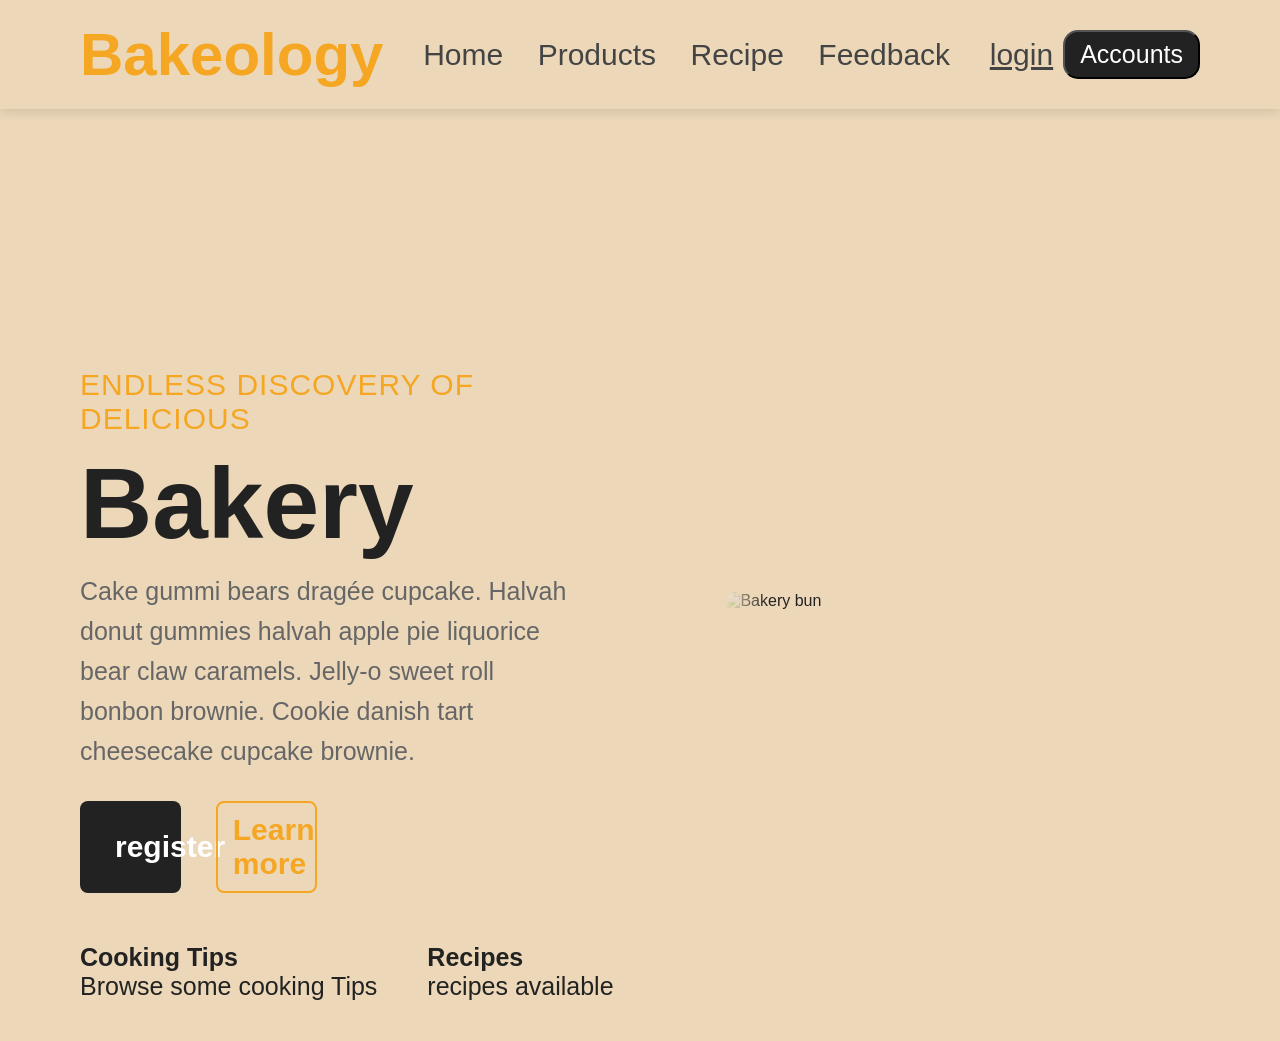
==== html/index.html @ 785b4b15 "Add files via upload" ====
<!DOCTYPE html>
<html lang="en">
<head>
  <meta charset="UTF-8">
  <meta name="viewport" content="width=device-width, initial-scale=1.0">
  <title>Bakeology</title>
  <link rel="stylesheet" href="/style/indexStlye.css">
</head>
<body>
  <header>
    <div class="logo">Bakeology</div>
    <nav>
      <a href="index.html" class="">Home</a>
      <a href="products" class="nav-link">Products</a>
      <a href="" class="nav-link">Recipe</a>
      <a href="" class="nav-link">Feedback</a>
    </nav>
    <div class="account">
      <a id="acc" href="login.html">login</a>
      <button class="register">Accounts</button>
    </div>
  </header>

  <main>
    <section class="content">
      <p class="tagline">ENDLESS DISCOVERY OF DELICIOUS</p>
      <h1>Bakery</h1>
      <p class="desc">
        Cake gummi bears dragée cupcake. Halvah donut gummies halvah apple pie liquorice bear claw caramels. 
        Jelly-o sweet roll bonbon brownie. Cookie danish tart cheesecake cupcake brownie.
      </p>
      <div class="buttons">
        <button class="btn-dark">register</button>
        <button class="btn-outline" id="learnMoreBtn">Learn more</button>
      </div>  
      <div class="links">
        <p><strong>Cooking Tips</strong><br>Browse some cooking Tips</p>
        <p><strong>Recipes</strong><br>recipes available</p>
      </div>
    </section>

    <section class="image-section">
      <div class="slides">
        <img src="/images/cinnamon.png" alt="Bakery bun">
        <img src="/images/Croissant-removebg-preview.png" alt="Cake">
        <img src="/images/cookies-removebg-preview.png" alt="Pastry">
        <img src="/images/cakes-removebg-preview.png" alt="Cookies">
      </div>
    </section>
  </main>

  <div id="loginPopup" class="popup">
    <div class="popup-content">
      <span class="close-popup">&times;</span>
      <h2> Login Required</h2>
      <p>Please log in to continue.</p>
      <div class="popup-buttons">
        <button id="goLogin">Go to Login</button>
        <button id="cancelPopup">Cancel</button>
      </div>
    </div>
  </div>

  

  <script>
    const btnDark = document.querySelector(".btn-dark");
    btnDark.addEventListener("click", () => {
      window.location.href = "login.html";
    });

    const learnMoreBtn = document.getElementById("learnMoreBtn");
    learnMoreBtn.addEventListener("click", () => {
      window.location.href = "about.html";
    });
  </script>

  <script src="/js/loginSignin.js"></script>
</body>
</html>
---- style/indexStlye.css ----
* {
  margin: 0;
  padding: 0;
  box-sizing: border-box;
  font-family: 'Poppins', sans-serif;
}

body {
  background: #ecd8b9;
  color: #222;
  padding: 120px 80px 40px; 
}



header {
  position: fixed;          
  top: 0;
  left: 0;
  width: 100%;
  z-index: 9999;        
  background-color: #ecd8b9; 
  padding: 20px 80px;       
  display: flex;
  justify-content: space-between;
  align-items: center;
  box-shadow: 0 4px 10px rgba(0,0,0,0.1); 
}

.logo {
  font-weight: bold;
  font-size: 60px;
  color: #f5a623;
}

nav a {
  margin: 0 15px;
  color: #444;
  text-decoration: none;
  font-size: 30px;
}

.account {
  color: #f5a623;
  display: flex;
  align-items: center;
  gap: 10px;
}

.register {
  background: #222;
  color: white;
  border-radius: 15px;
  padding: 8px 15px;
  cursor: pointer;
  font-size: 25px;
}


main {
  display: flex;
  justify-content: space-between;
  align-items: center;
  margin-top: 80px;
}

.content {
  display: flex;
  flex-direction: column;
  margin-top: 15%;
  width: 50%;
}

.tagline {
  font-size: 30px;
  color: #f5a623;
  letter-spacing: 1px;
  margin-bottom: 10px;
}

h1 {
  font-size: 100px;
  font-weight: 700;
  margin-bottom: 10px;
}

.desc {
  color: #666;
  line-height: 1.6;
  margin-bottom: 30px;
  width: 90%;
  font-size:25px;
}

.buttons {
  display: flex;
  gap: 35px;
  margin-bottom: 30px;
  width: 60%;
}
.buttons button a{
  text-decoration: none;
  color: white;
}

.btn-dark {
  background: #222;
  color: white;
  border: none;
  padding: 18px 35px;
  border-radius: 8px;
  cursor: pointer;
  font-weight: bold;
  font-size: 30px;
  width: 30%;
}

.btn-outline {
  background: transparent;
  border: 2px solid #f5a623;
  color: #f5a623;
  padding: 10px 15px;
  border-radius: 8px;
  cursor: pointer;
  font-weight: bold;
  font-size: 30px;
  width: 30%;
}

.links {
  display: flex;
  gap: 50px;
  margin-top: 20px;
}
.links p{
  font-size: 25px;
}

.image-section img {
  width: 200px;
  height: auto;
  margin-right: 200px;
  
}
.image-section  {
  display: flex;
  width: 38%;
  height: 100%;
  overflow: hidden;
  border-radius: 15px;
  margin-right: 50px;

  mask-image: linear-gradient(
  to right, 
  transparent 0%,
  black 10%, 
  black 90%, 
  transparent 100%);

  mask-size: 100% 100%;
  mask-image: linear-gradient(
    to right, 
    transparent 0%, 
    black 10%, 
    black 90%, 
    transparent 100%);
  mask-size: 100% 100%;
 
}

#acc{
  color: #444;
  font-size: 30px;
}


.image-section {
  position: relative;
  width: 800px; 
  height: 600px;
  overflow: hidden;
  border-radius: 15px;
  margin-right: 50px;
}


.image-section  {
  display: flex;
  width: 38%;
  height: 100%;
 
}
.slides{
  display: flex;
  width: 400%;  
  height: 100%;
  animation: slide 15s infinite ease-in-out;
}

.image-section .slides img {
  width: 80%;
  height: 60%;
  object-fit: cover;
  flex-shrink: 0;
}


@keyframes slide {
  0%, 15%    { transform: translateX(0); }         
  25%, 40%   { transform: translateX(-100%); }     
  50%, 65%   { transform: translateX(-200%); }     
  75%, 90%   { transform: translateX(-300%); }    
  100%       { transform: translateX(0); }       
}


.popup {
  display: none;
  position: fixed;
  top: 0;
  left: 0;
  width: 100%;
  height: 100%;
  backdrop-filter: blur(5px);
  background: rgba(0,0,0,0.5);
  justify-content: center;
  align-items: center;
  z-index: 1000;
}

.popup-content {
  background: #fffaf3;
  padding: 40px 30px;
  border-radius: 10px; 
  text-align: center;
  max-width: 400px;
  width: 90%;
  box-shadow: 0 12px 35px rgba(0,0,0,0.25);
  font-family: 'Poppins', sans-serif;
  position: relative;
  animation: popupFade 0.3s ease-out;
}

.popup-content h2 {
  color: #b45f04;
  font-size: 28px;
  margin-bottom: 15px;
}

.popup-content p {
  font-size: 20px;
  margin-bottom: 25px;
  color: #555;
}

.popup-buttons {
  display: flex;
  justify-content: space-between;
  gap: 15px;
}

.popup-buttons button {
  flex: 1;
  padding: 12px 0;
  font-size: 18px;
  font-weight: 500;
  border-radius: 8px;
  border: none;
  cursor: pointer;
  transition: background 0.3s;
}

#goLogin {
  background-color: #b45f04;
  color: #fff;
}

#goLogin:hover {
  background-color: #8e4500;
}

#cancelPopup {
  background-color: #ddd;
  color: #333;
}

#cancelPopup:hover {
  background-color: #bbb;
}

.close-popup {
  position: absolute;
  top: 12px;
  right: 15px;
  font-size: 24px;
  cursor: pointer;
  color: #555;
}


@keyframes popupFade {
  from { transform: translateY(-20px); opacity: 0; }
  to { transform: translateY(0); opacity: 1; }
}

.popup {
  display: none;
  position: fixed;
  top: 0;
  left: 0;
  width: 100%;
  height: 100%;
  backdrop-filter: blur(5px);
  background: rgba(0,0,0,0.5);
  justify-content: center;
  align-items: center;
  z-index: 1000;
}

.popup-content {
  background: #fffaf3;
  padding: 50px 40px;      
  border-radius: 10px;  
  text-align: center;
  max-width: 500px;      
  width: 90%;
  box-shadow: 0 15px 40px rgba(0,0,0,0.3); 
  font-family: 'Poppins', sans-serif;
  position: relative;
  animation: popupFade 0.3s ease-out;
}

.popup-content h2 {
  color: #b45f04;
  font-size: 32px;        
  margin-bottom: 20px;
}

.popup-content p {
  font-size: 22px;         
  margin-bottom: 30px;
  color: #555;
}

.popup-buttons {
  display: flex;
  justify-content: space-between;
  gap: 20px;
}

.popup-buttons button {
  flex: 1;
  padding: 14px 0;         
  font-size: 20px;          
  font-weight: 500;
  border-radius: 10px;       
  border: none;
  cursor: pointer;
  transition: background 0.3s;
}

#goLogin {
  background-color: #b45f04;
  color: #fff;
}

#goLogin:hover {
  background-color: #8e4500;
}

#cancelPopup {
  background-color: #ddd;
  color: #333;
}

#cancelPopup:hover {
  background-color: #bbb;
}

.close-popup {
  position: absolute;
  top: 12px;
  right: 15px;
  font-size: 28px;          
  color: #555;
}

/* Fade-in animation */
@keyframes popupFade {
  from { transform: translateY(-20px); opacity: 0; }
  to { transform: translateY(0); opacity: 1; }
}
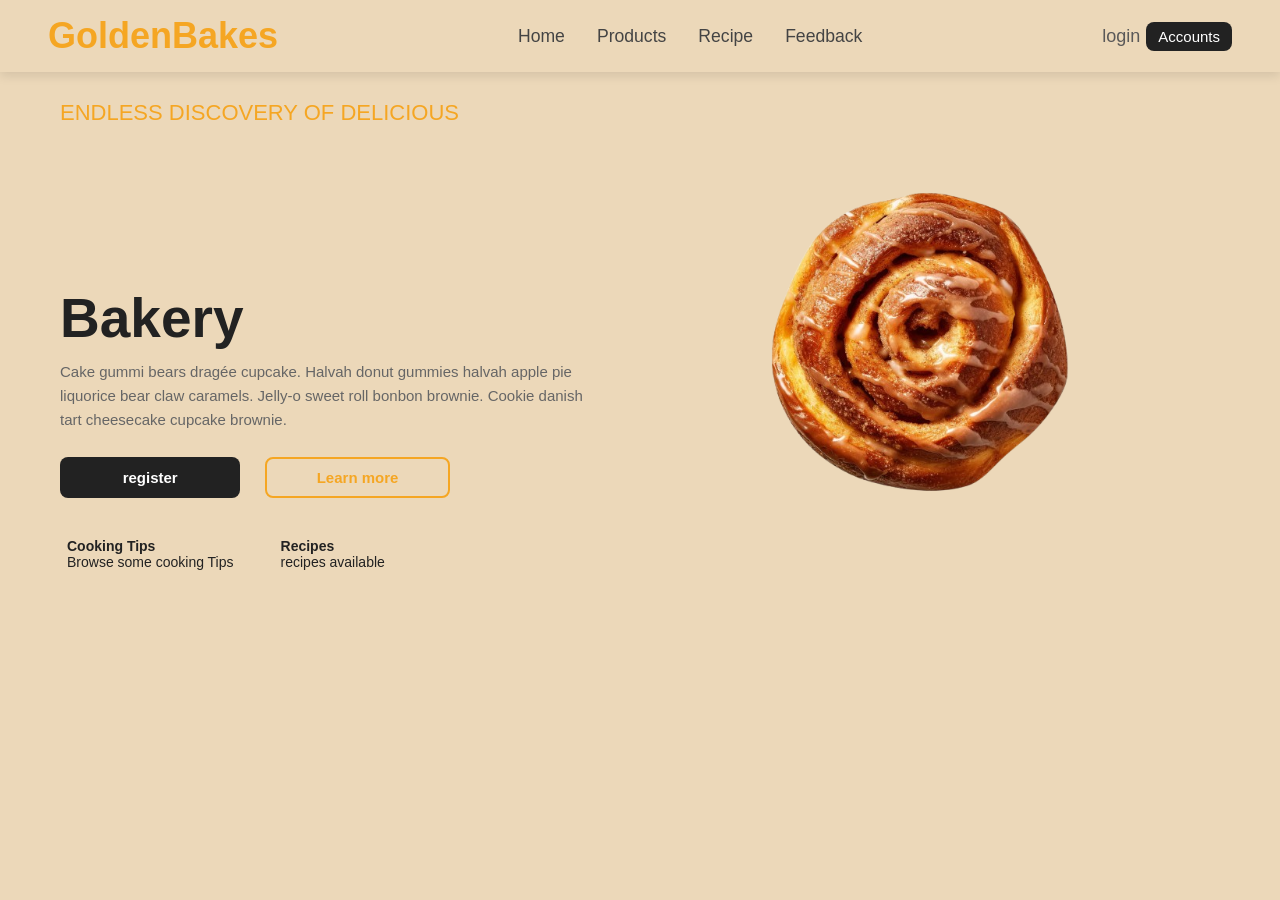
==== commit 73fb924f: "final" ====
--- a/html/index.html
+++ b/html/index.html
@@ -5,15 +5,16 @@
   <meta name="viewport" content="width=device-width, initial-scale=1.0">
   <title>Bakeology</title>
   <link rel="stylesheet" href="/style/indexStlye.css">
+  <link rel="stylesheet" href="/style/general.css">
 </head>
 <body>
   <header>
-    <div class="logo">Bakeology</div>
+    <div class="logo">GoldenBakes</div>
     <nav>
       <a href="index.html" class="">Home</a>
-      <a href="products" class="nav-link">Products</a>
-      <a href="" class="nav-link">Recipe</a>
-      <a href="" class="nav-link">Feedback</a>
+      <a href="#" class="nav-link">Products</a>
+      <a href="#" class="nav-link">Recipe</a>
+      <a href="#" class="nav-link">Feedback</a>
     </nav>
     <div class="account">
       <a id="acc" href="login.html">login</a>
@@ -49,10 +50,11 @@
     </section>
   </main>
 
+
   <div id="loginPopup" class="popup">
     <div class="popup-content">
       <span class="close-popup">&times;</span>
-      <h2> Login Required</h2>
+      <h2>Login Required</h2>
       <p>Please log in to continue.</p>
       <div class="popup-buttons">
         <button id="goLogin">Go to Login</button>
@@ -61,20 +63,39 @@
     </div>
   </div>
 
-  
+  <script>
 
-  <script>
-    const btnDark = document.querySelector(".btn-dark");
-    btnDark.addEventListener("click", () => {
-      window.location.href = "login.html";
+    document.querySelector(".btn-dark").addEventListener("click", () => {
+      window.location.href = "register.html";
     });
 
-    const learnMoreBtn = document.getElementById("learnMoreBtn");
-    learnMoreBtn.addEventListener("click", () => {
+    document.getElementById("learnMoreBtn").addEventListener("click", () => {
       window.location.href = "about.html";
     });
+
+
+    const loginPopup = document.getElementById("loginPopup");
+    const loginCloseBtn = loginPopup.querySelector(".close-popup");
+    const cancelPopupBtn = document.getElementById("cancelPopup");
+    const goLoginBtn = document.getElementById("goLogin");
+
+    function showLoginPopup() {
+      loginPopup.style.display = "flex";
+    }
+
+    loginCloseBtn.addEventListener("click", () => loginPopup.style.display = "none");
+    cancelPopupBtn.addEventListener("click", () => loginPopup.style.display = "none");
+    goLoginBtn.addEventListener("click", () => window.location.href = "login.html");
+
+
+    document.querySelectorAll("header nav a").forEach(link => {
+      if (link.textContent.trim() !== "Home") {
+        link.addEventListener("click", e => {
+          e.preventDefault();
+          showLoginPopup();
+        });
+      }
+    });
   </script>
-
-  <script src="/js/loginSignin.js"></script>
 </body>
 </html>
--- a/style/indexStlye.css
+++ b/style/indexStlye.css
@@ -1,118 +1,181 @@
-* {
-  margin: 0;
-  padding: 0;
-  box-sizing: border-box;
-  font-family: 'Poppins', sans-serif;
-}
 
 body {
   background: #ecd8b9;
   color: #222;
-  padding: 120px 80px 40px; 
-}
-
-
+  padding: 100px 60px 40px;
+  overflow-x: hidden;
+}
+
+footer {
+  flex: 1;
+  display: flex;
+  background-color: #fff1e6;
+  text-align: center;
+  justify-content: center;
+  padding: 20px;
+  font-size: 12px;
+  color: #444;
+}
+
+
+
+
+h1 {
+  font-size: 55px;
+  font-weight: 700;
+  margin-bottom: 10px;
+}
+
+nav a {
+  margin: 0 12px;
+  color: #444;
+  text-decoration: none;
+  font-size: 18px;
+}
+
+.account {
+  color: #f5a623;
+  display: flex;
+  align-items: center;
+  gap: 8px;
+}
+
+.register {
+  background: #222;
+  color: white;
+  border-radius: 12px;
+  border: none;
+  padding: 6px 12px;
+  cursor: pointer;
+  font-size: 15px;
+}
+.tagline {
+
+  font-size: 22px;
+  color: #f5a623;
+  margin-bottom: 160px;
+}
+.desc {
+  color: #666;
+  line-height: 1.6;
+  margin-bottom: 25px;
+  width: 95%;
+  font-size: 15px;
+}
+
+.btn-dark {
+  background: #222;
+  color: white;
+  border: none;
+  padding: 10px 15px;
+  border-radius: 8px;
+  cursor: pointer;
+  font-weight: bold;
+  font-size: 15px;
+  flex: 1;
+}
+
+.btn-outline {
+  background: transparent;
+  border: 2px solid #f5a623;
+  color: #f5a623;
+  padding: 10px 15px;
+  border-radius: 8px;
+  cursor: pointer;
+  font-weight: bold;
+  font-size: 15px;
+  flex: 1;
+}
+
+.links {
+  display: flex;
+  gap: 40px;
+  margin-top: 15px;
+}
+
+.links p {
+  font-size: 14px;
+  margin-left: 7px;
+}
 
 header {
-  position: fixed;          
+  position: fixed;
   top: 0;
   left: 0;
   width: 100%;
-  z-index: 9999;        
-  background-color: #ecd8b9; 
-  padding: 20px 80px;       
+  z-index: 9999;
+  background-color: #ecd8b9;
+  padding: 5px 20px; 
   display: flex;
   justify-content: space-between;
   align-items: center;
-  box-shadow: 0 4px 10px rgba(0,0,0,0.1); 
+  box-shadow: 0 4px 10px rgba(0, 0, 0, 0.1);
 }
 
 .logo {
   font-weight: bold;
-  font-size: 60px;
-  color: #f5a623;
+  font-size: 40px; 
+  color: #f5a623;
+}
+#acc {
+  color: #444;
+  font-size: 20px;
+  text-decoration: none;
+}
+
+h1 {
+  font-size: 55px;
+  font-weight: 700;
+  margin-bottom: 10px;
 }
 
 nav a {
-  margin: 0 15px;
+  margin: 0 12px;
   color: #444;
   text-decoration: none;
-  font-size: 30px;
+  font-size: 18px;
 }
 
 .account {
   color: #f5a623;
   display: flex;
   align-items: center;
-  gap: 10px;
+  gap: 8px;
 }
 
 .register {
   background: #222;
   color: white;
-  border-radius: 15px;
-  padding: 8px 15px;
-  cursor: pointer;
-  font-size: 25px;
-}
-
-
-main {
-  display: flex;
-  justify-content: space-between;
-  align-items: center;
-  margin-top: 80px;
-}
-
-.content {
-  display: flex;
-  flex-direction: column;
-  margin-top: 15%;
-  width: 50%;
-}
-
+  border-radius: 12px;
+  border: none;
+  padding: 6px 12px;
+  cursor: pointer;
+  font-size: 15px;
+}
 .tagline {
-  font-size: 30px;
-  color: #f5a623;
-  letter-spacing: 1px;
-  margin-bottom: 10px;
-}
-
-h1 {
-  font-size: 100px;
-  font-weight: 700;
-  margin-bottom: 10px;
-}
-
+
+  font-size: 22px;
+  color: #f5a623;
+  margin-bottom: 160px;
+}
 .desc {
   color: #666;
   line-height: 1.6;
-  margin-bottom: 30px;
-  width: 90%;
-  font-size:25px;
-}
-
-.buttons {
-  display: flex;
-  gap: 35px;
-  margin-bottom: 30px;
-  width: 60%;
-}
-.buttons button a{
-  text-decoration: none;
-  color: white;
+  margin-bottom: 25px;
+  width: 95%;
+  font-size: 15px;
 }
 
 .btn-dark {
   background: #222;
   color: white;
   border: none;
-  padding: 18px 35px;
+  padding: 10px 15px;
   border-radius: 8px;
   cursor: pointer;
   font-weight: bold;
-  font-size: 30px;
-  width: 30%;
+  font-size: 15px;
+  flex: 1;
 }
 
 .btn-outline {
@@ -123,95 +186,104 @@
   border-radius: 8px;
   cursor: pointer;
   font-weight: bold;
-  font-size: 30px;
-  width: 30%;
+  font-size: 15px;
+  flex: 1;
 }
 
 .links {
   display: flex;
+  gap: 40px;
+  margin-top: 15px;
+}
+
+.links p {
+  font-size: 14px;
+  margin-left: 7px;
+}
+
+main {
+  display: flex;
+  justify-content: space-between;
+  align-items: center;
+  flex-wrap: wrap; 
   gap: 50px;
+}
+
+.content {
+  display: flex;
+  flex-direction: column;
+  width: 48%;
+}
+
+
+.buttons {
+  display: flex;
+  gap: 25px;
+  margin-bottom: 25px;
+  width: 70%;
+}
+
+.buttons button a {
+  text-decoration: none;
+  color: white;
+}
+
+
+
+
+
+
+
+
+.image-section {
   margin-top: 20px;
-}
-.links p{
-  font-size: 25px;
-}
-
-.image-section img {
-  width: 200px;
-  height: auto;
-  margin-right: 200px;
-  
-}
-.image-section  {
-  display: flex;
-  width: 38%;
-  height: 100%;
+  margin-right: 100px;
+  position: relative;
+  width: 400px; 
+  height: 430px; 
   overflow: hidden;
   border-radius: 15px;
-  margin-right: 50px;
-
-  mask-image: linear-gradient(
-  to right, 
-  transparent 0%,
-  black 10%, 
-  black 90%, 
-  transparent 100%);
-
-  mask-size: 100% 100%;
+  display: flex;
+  align-items: center;
+  justify-content: center;
+
   mask-image: linear-gradient(
     to right, 
     transparent 0%, 
     black 10%, 
     black 90%, 
-    transparent 100%);
+    transparent 100%
+  );
   mask-size: 100% 100%;
- 
-}
-
-#acc{
-  color: #444;
-  font-size: 30px;
-}
-
-
-.image-section {
-  position: relative;
-  width: 800px; 
-  height: 600px;
-  overflow: hidden;
-  border-radius: 15px;
-  margin-right: 50px;
-}
-
-
-.image-section  {
-  display: flex;
-  width: 38%;
-  height: 100%;
- 
-}
-.slides{
-  display: flex;
-  width: 400%;  
+}
+
+.slides {
+  display: flex;
+  width: 400%; 
   height: 100%;
   animation: slide 15s infinite ease-in-out;
 }
 
-.image-section .slides img {
-  width: 80%;
-  height: 60%;
-  object-fit: cover;
+.slides img {
+  width: 100%;
+  height: 100%;
+  object-fit: contain; 
   flex-shrink: 0;
+  border-radius: 15px;
+  padding: 5px; 
 }
 
 
 @keyframes slide {
-  0%, 15%    { transform: translateX(0); }         
-  25%, 40%   { transform: translateX(-100%); }     
-  50%, 65%   { transform: translateX(-200%); }     
-  75%, 90%   { transform: translateX(-300%); }    
-  100%       { transform: translateX(0); }       
-}
+  0%, 15%   { transform: translateX(0); }
+  25%, 40%  { transform: translateX(-100%); }
+  50%, 65%  { transform: translateX(-200%); }
+  75%, 90%  { transform: translateX(-300%); }
+  100%      { transform: translateX(0); }
+}
+
+
+
 
 
 .popup {
@@ -222,7 +294,7 @@
   width: 100%;
   height: 100%;
   backdrop-filter: blur(5px);
-  background: rgba(0,0,0,0.5);
+  background: rgba(0, 0, 0, 0.5);
   justify-content: center;
   align-items: center;
   z-index: 1000;
@@ -231,39 +303,37 @@
 .popup-content {
   background: #fffaf3;
   padding: 40px 30px;
-  border-radius: 10px; 
+  border-radius: 10px;
   text-align: center;
   max-width: 400px;
   width: 90%;
-  box-shadow: 0 12px 35px rgba(0,0,0,0.25);
-  font-family: 'Poppins', sans-serif;
+  box-shadow: 0 12px 35px rgba(0, 0, 0, 0.25);
   position: relative;
   animation: popupFade 0.3s ease-out;
 }
 
 .popup-content h2 {
-  color: #b45f04;
-  font-size: 28px;
-  margin-bottom: 15px;
+  color: #050505;
+  font-size: 26px;
+  margin-bottom: 10px;
 }
 
 .popup-content p {
-  font-size: 20px;
-  margin-bottom: 25px;
+  font-size: 18px;
+  margin-bottom: 20px;
   color: #555;
 }
 
 .popup-buttons {
   display: flex;
   justify-content: space-between;
-  gap: 15px;
+  gap: 10px;
 }
 
 .popup-buttons button {
   flex: 1;
-  padding: 12px 0;
-  font-size: 18px;
-  font-weight: 500;
+  padding: 10px 0;
+  font-size: 16px;
   border-radius: 8px;
   border: none;
   cursor: pointer;
@@ -290,114 +360,45 @@
 
 .close-popup {
   position: absolute;
-  top: 12px;
+  top: 10px;
   right: 15px;
   font-size: 24px;
   cursor: pointer;
   color: #555;
 }
-
 
 @keyframes popupFade {
   from { transform: translateY(-20px); opacity: 0; }
   to { transform: translateY(0); opacity: 1; }
 }
-
-.popup {
+.login-prompt {
   display: none;
   position: fixed;
-  top: 0;
-  left: 0;
-  width: 100%;
-  height: 100%;
-  backdrop-filter: blur(5px);
-  background: rgba(0,0,0,0.5);
-  justify-content: center;
-  align-items: center;
-  z-index: 1000;
-}
-
-.popup-content {
-  background: #fffaf3;
-  padding: 50px 40px;      
-  border-radius: 10px;  
+  top: 50%;
+  left: 50%;
+  transform: translate(-50%, -50%);
+  background-color: #fffaf3;
+  border: 1px solid #b45f04;
+  padding: 20px 25px;
+  border-radius: 8px;
+  box-shadow: 0 8px 20px rgba(0,0,0,0.2);
+  font-size: 16px;
+  color: #333;
+  z-index: 10000;
   text-align: center;
-  max-width: 500px;      
-  width: 90%;
-  box-shadow: 0 15px 40px rgba(0,0,0,0.3); 
-  font-family: 'Poppins', sans-serif;
-  position: relative;
-  animation: popupFade 0.3s ease-out;
-}
-
-.popup-content h2 {
-  color: #b45f04;
-  font-size: 32px;        
-  margin-bottom: 20px;
-}
-
-.popup-content p {
-  font-size: 22px;         
-  margin-bottom: 30px;
-  color: #555;
-}
-
-.popup-buttons {
-  display: flex;
-  justify-content: space-between;
-  gap: 20px;
-}
-
-.popup-buttons button {
-  flex: 1;
-  padding: 14px 0;         
-  font-size: 20px;          
-  font-weight: 500;
-  border-radius: 10px;       
-  border: none;
-  cursor: pointer;
-  transition: background 0.3s;
-}
-
-#goLogin {
-  background-color: #b45f04;
+}
+
+.login-prompt button {
+  background: linear-gradient(to right, #f5a623, #ffcd73);
   color: #fff;
-}
-
-#goLogin:hover {
+  border: none;
+  padding: 6px 12px;
+  margin-top: 10px;
+  border-radius: 6px;
+  cursor: pointer;
+}
+
+.login-prompt button:hover {
   background-color: #8e4500;
 }
 
-#cancelPopup {
-  background-color: #ddd;
-  color: #333;
-}
-
-#cancelPopup:hover {
-  background-color: #bbb;
-}
-
-.close-popup {
-  position: absolute;
-  top: 12px;
-  right: 15px;
-  font-size: 28px;          
-  color: #555;
-}
-
-/* Fade-in animation */
-@keyframes popupFade {
-  from { transform: translateY(-20px); opacity: 0; }
-  to { transform: translateY(0); opacity: 1; }
-}
-
-
-
-
-
-
-
-
-
-
-
--- a/style/general.css
+++ b/style/general.css
@@ -0,0 +1,90 @@
+html {
+  overflow-y: scroll;
+}
+
+* {
+  margin: 0;
+  padding: 0;
+  box-sizing: border-box;
+  font-family: 'Poppins', sans-serif;
+}
+header {
+  position: fixed;
+  top: 0;
+  left: 0;
+  width: 100%;
+  z-index: 9999;
+  background-color: #ecd8b9;
+  padding: 12px 48px;
+  display: flex;
+  justify-content: space-between;
+  align-items: center;
+  box-shadow: 0 4px 10px rgba(0,0,0,0.1);
+  height: 72px;       
+  min-width: 1000px;   
+  margin-bottom: 50-px;
+}
+header nav {
+  display: flex;
+  gap: 16px; 
+}
+.account {
+  display: flex;
+  gap: 12px;
+}
+
+
+header * {
+  flex-shrink: 0;        
+}
+body {
+  overflow-x: hidden; 
+}
+
+
+.logo {
+  font-weight: bold;
+  font-size: 36px;
+  color: #f5a623;
+}
+
+nav a {
+  margin: 0 8px;
+  color: #444;
+  text-decoration: none;
+  font-size: 17.6px;
+}
+
+.account {
+  color: #f5a623;
+  display: flex;
+  align-items: center;
+  gap: 6px;
+}
+
+.register {
+  background: #222;
+  color: white;
+  border: none;
+  border-radius: 8px;
+  padding: 6px 12px;
+  cursor: pointer;
+  font-size: 15px;
+}
+
+
+nav a:hover {
+  color: #f5a623;
+  transition: color 0.2s ease;
+}
+#acc{
+  color: rgb(90, 89, 89);
+  font-size: 18px;
+}
+
+
+.register:hover {
+  background: #000;
+  transform: scale(1.05);
+  transition: all 0.2s ease;
+}
